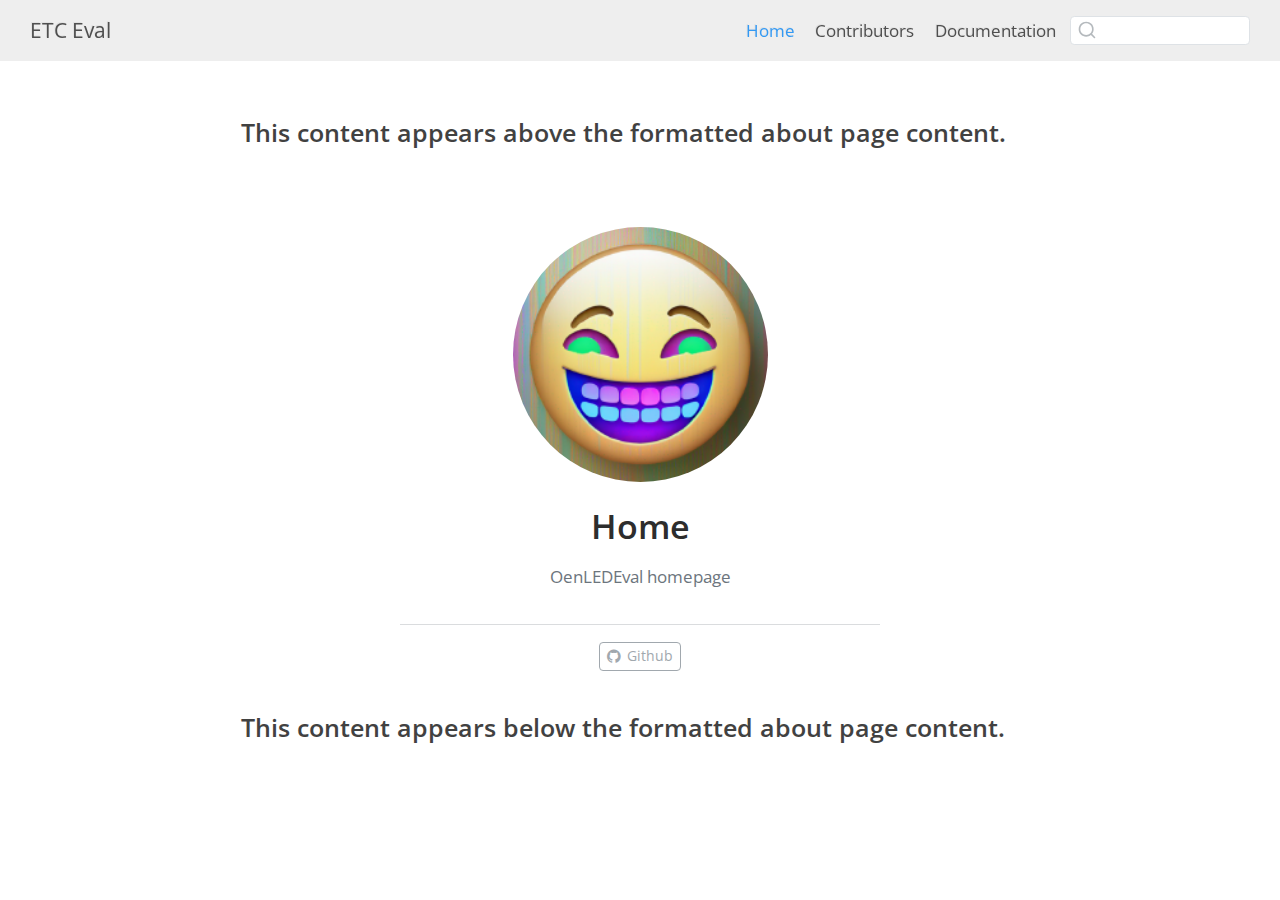
==== index.html @ ea9f5518 "Built site for gh-pages" ====
<!DOCTYPE html>
<html xmlns="http://www.w3.org/1999/xhtml" lang="en" xml:lang="en"><head>

<meta charset="utf-8">
<meta name="generator" content="quarto-1.4.553">

<meta name="viewport" content="width=device-width, initial-scale=1.0, user-scalable=yes">


<title>ETC Eval - Home</title>
<style>
code{white-space: pre-wrap;}
span.smallcaps{font-variant: small-caps;}
div.columns{display: flex; gap: min(4vw, 1.5em);}
div.column{flex: auto; overflow-x: auto;}
div.hanging-indent{margin-left: 1.5em; text-indent: -1.5em;}
ul.task-list{list-style: none;}
ul.task-list li input[type="checkbox"] {
  width: 0.8em;
  margin: 0 0.8em 0.2em -1em; /* quarto-specific, see https://github.com/quarto-dev/quarto-cli/issues/4556 */ 
  vertical-align: middle;
}
</style>


<script src="site_libs/quarto-nav/quarto-nav.js"></script>
<script src="site_libs/quarto-nav/headroom.min.js"></script>
<script src="site_libs/clipboard/clipboard.min.js"></script>
<script src="site_libs/quarto-search/autocomplete.umd.js"></script>
<script src="site_libs/quarto-search/fuse.min.js"></script>
<script src="site_libs/quarto-search/quarto-search.js"></script>
<meta name="quarto:offset" content="./">
<script src="site_libs/quarto-html/quarto.js"></script>
<script src="site_libs/quarto-html/popper.min.js"></script>
<script src="site_libs/quarto-html/tippy.umd.min.js"></script>
<link href="site_libs/quarto-html/tippy.css" rel="stylesheet">
<link href="site_libs/quarto-html/quarto-syntax-highlighting.css" rel="stylesheet" id="quarto-text-highlighting-styles">
<script src="site_libs/bootstrap/bootstrap.min.js"></script>
<link href="site_libs/bootstrap/bootstrap-icons.css" rel="stylesheet">
<link href="site_libs/bootstrap/bootstrap.min.css" rel="stylesheet" id="quarto-bootstrap" data-mode="light">
<script id="quarto-search-options" type="application/json">{
  "location": "navbar",
  "copy-button": false,
  "collapse-after": 3,
  "panel-placement": "end",
  "type": "textbox",
  "limit": 50,
  "keyboard-shortcut": [
    "f",
    "/",
    "s"
  ],
  "language": {
    "search-no-results-text": "No results",
    "search-matching-documents-text": "matching documents",
    "search-copy-link-title": "Copy link to search",
    "search-hide-matches-text": "Hide additional matches",
    "search-more-match-text": "more match in this document",
    "search-more-matches-text": "more matches in this document",
    "search-clear-button-title": "Clear",
    "search-text-placeholder": "",
    "search-detached-cancel-button-title": "Cancel",
    "search-submit-button-title": "Submit",
    "search-label": "Search"
  }
}</script>


<link rel="stylesheet" href="styles.css">
</head>

<body class="nav-fixed fullcontent">

<div id="quarto-search-results"></div>
  <header id="quarto-header" class="headroom fixed-top">
    <nav class="navbar navbar-expand-lg " data-bs-theme="dark">
      <div class="navbar-container container-fluid">
      <div class="navbar-brand-container mx-auto">
    <a class="navbar-brand" href="./index.html">
    <span class="navbar-title">ETC Eval</span>
    </a>
  </div>
            <div id="quarto-search" class="" title="Search"></div>
          <button class="navbar-toggler" type="button" data-bs-toggle="collapse" data-bs-target="#navbarCollapse" aria-controls="navbarCollapse" aria-expanded="false" aria-label="Toggle navigation" onclick="if (window.quartoToggleHeadroom) { window.quartoToggleHeadroom(); }">
  <span class="navbar-toggler-icon"></span>
</button>
          <div class="collapse navbar-collapse" id="navbarCollapse">
            <ul class="navbar-nav navbar-nav-scroll ms-auto">
  <li class="nav-item">
    <a class="nav-link active" href="./index.html" aria-current="page"> 
<span class="menu-text">Home</span></a>
  </li>  
  <li class="nav-item">
    <a class="nav-link" href="./Contributors.html"> 
<span class="menu-text">Contributors</span></a>
  </li>  
  <li class="nav-item">
    <a class="nav-link" href="./2024 Panel Validation.html"> 
<span class="menu-text">Documentation</span></a>
  </li>  
</ul>
          </div> <!-- /navcollapse -->
          <div class="quarto-navbar-tools">
</div>
      </div> <!-- /container-fluid -->
    </nav>
</header>
<!-- content -->
<div id="quarto-content" class="quarto-container page-columns page-rows-contents page-layout-article page-navbar">
<!-- sidebar -->
<!-- margin-sidebar -->
    
<!-- main -->
<main class="content" id="quarto-document-content">




<section id="this-content-appears-above-the-formatted-about-page-content." class="level3">
<h3 data-anchor-id="this-content-appears-above-the-formatted-about-page-content.">This content appears above the formatted about page content.</h3>
<div class="quarto-about-jolla content">
  <img src="img/OpenLEDEval_logo.png" class="about-image
  round " style="height: 15em; width: 15em;">
 <header id="title-block-header" class="quarto-title-block default">
<div class="quarto-title">
<h1 class="title">Home</h1>
</div>
<div class="quarto-title-meta">
  </div>
</header><div id="hero-heading">
<p>OenLEDEval homepage</p>
</div> 
  <hr class="about-sep">
   <div class="about-links">
  <a href="https://github.com/OpenLEDEval/OpenLEDEval" class="about-link" rel="" target="">
    <i class="bi bi-github"></i>
     <span class="about-link-text">Github</span>
  </a>
</div>
</div>

</section>
<section id="this-content-appears-below-the-formatted-about-page-content." class="level3">
<h3 data-anchor-id="this-content-appears-below-the-formatted-about-page-content.">This content appears below the formatted about page content.</h3>



</section>

</main> <!-- /main -->
<script id="quarto-html-after-body" type="application/javascript">
window.document.addEventListener("DOMContentLoaded", function (event) {
  const toggleBodyColorMode = (bsSheetEl) => {
    const mode = bsSheetEl.getAttribute("data-mode");
    const bodyEl = window.document.querySelector("body");
    if (mode === "dark") {
      bodyEl.classList.add("quarto-dark");
      bodyEl.classList.remove("quarto-light");
    } else {
      bodyEl.classList.add("quarto-light");
      bodyEl.classList.remove("quarto-dark");
    }
  }
  const toggleBodyColorPrimary = () => {
    const bsSheetEl = window.document.querySelector("link#quarto-bootstrap");
    if (bsSheetEl) {
      toggleBodyColorMode(bsSheetEl);
    }
  }
  toggleBodyColorPrimary();  
  const isCodeAnnotation = (el) => {
    for (const clz of el.classList) {
      if (clz.startsWith('code-annotation-')) {                     
        return true;
      }
    }
    return false;
  }
  const clipboard = new window.ClipboardJS('.code-copy-button', {
    text: function(trigger) {
      const codeEl = trigger.previousElementSibling.cloneNode(true);
      for (const childEl of codeEl.children) {
        if (isCodeAnnotation(childEl)) {
          childEl.remove();
        }
      }
      return codeEl.innerText;
    }
  });
  clipboard.on('success', function(e) {
    // button target
    const button = e.trigger;
    // don't keep focus
    button.blur();
    // flash "checked"
    button.classList.add('code-copy-button-checked');
    var currentTitle = button.getAttribute("title");
    button.setAttribute("title", "Copied!");
    let tooltip;
    if (window.bootstrap) {
      button.setAttribute("data-bs-toggle", "tooltip");
      button.setAttribute("data-bs-placement", "left");
      button.setAttribute("data-bs-title", "Copied!");
      tooltip = new bootstrap.Tooltip(button, 
        { trigger: "manual", 
          customClass: "code-copy-button-tooltip",
          offset: [0, -8]});
      tooltip.show();    
    }
    setTimeout(function() {
      if (tooltip) {
        tooltip.hide();
        button.removeAttribute("data-bs-title");
        button.removeAttribute("data-bs-toggle");
        button.removeAttribute("data-bs-placement");
      }
      button.setAttribute("title", currentTitle);
      button.classList.remove('code-copy-button-checked');
    }, 1000);
    // clear code selection
    e.clearSelection();
  });
    var localhostRegex = new RegExp(/^(?:http|https):\/\/localhost\:?[0-9]*\//);
    var mailtoRegex = new RegExp(/^mailto:/);
      var filterRegex = new RegExp('/' + window.location.host + '/');
    var isInternal = (href) => {
        return filterRegex.test(href) || localhostRegex.test(href) || mailtoRegex.test(href);
    }
    // Inspect non-navigation links and adorn them if external
 	var links = window.document.querySelectorAll('a[href]:not(.nav-link):not(.navbar-brand):not(.toc-action):not(.sidebar-link):not(.sidebar-item-toggle):not(.pagination-link):not(.no-external):not([aria-hidden]):not(.dropdown-item):not(.quarto-navigation-tool)');
    for (var i=0; i<links.length; i++) {
      const link = links[i];
      if (!isInternal(link.href)) {
        // undo the damage that might have been done by quarto-nav.js in the case of
        // links that we want to consider external
        if (link.dataset.originalHref !== undefined) {
          link.href = link.dataset.originalHref;
        }
      }
    }
  function tippyHover(el, contentFn, onTriggerFn, onUntriggerFn) {
    const config = {
      allowHTML: true,
      maxWidth: 500,
      delay: 100,
      arrow: false,
      appendTo: function(el) {
          return el.parentElement;
      },
      interactive: true,
      interactiveBorder: 10,
      theme: 'quarto',
      placement: 'bottom-start',
    };
    if (contentFn) {
      config.content = contentFn;
    }
    if (onTriggerFn) {
      config.onTrigger = onTriggerFn;
    }
    if (onUntriggerFn) {
      config.onUntrigger = onUntriggerFn;
    }
    window.tippy(el, config); 
  }
  const noterefs = window.document.querySelectorAll('a[role="doc-noteref"]');
  for (var i=0; i<noterefs.length; i++) {
    const ref = noterefs[i];
    tippyHover(ref, function() {
      // use id or data attribute instead here
      let href = ref.getAttribute('data-footnote-href') || ref.getAttribute('href');
      try { href = new URL(href).hash; } catch {}
      const id = href.replace(/^#\/?/, "");
      const note = window.document.getElementById(id);
      if (note) {
        return note.innerHTML;
      } else {
        return "";
      }
    });
  }
  const xrefs = window.document.querySelectorAll('a.quarto-xref');
  const processXRef = (id, note) => {
    // Strip column container classes
    const stripColumnClz = (el) => {
      el.classList.remove("page-full", "page-columns");
      if (el.children) {
        for (const child of el.children) {
          stripColumnClz(child);
        }
      }
    }
    stripColumnClz(note)
    if (id === null || id.startsWith('sec-')) {
      // Special case sections, only their first couple elements
      const container = document.createElement("div");
      if (note.children && note.children.length > 2) {
        container.appendChild(note.children[0].cloneNode(true));
        for (let i = 1; i < note.children.length; i++) {
          const child = note.children[i];
          if (child.tagName === "P" && child.innerText === "") {
            continue;
          } else {
            container.appendChild(child.cloneNode(true));
            break;
          }
        }
        if (window.Quarto?.typesetMath) {
          window.Quarto.typesetMath(container);
        }
        return container.innerHTML
      } else {
        if (window.Quarto?.typesetMath) {
          window.Quarto.typesetMath(note);
        }
        return note.innerHTML;
      }
    } else {
      // Remove any anchor links if they are present
      const anchorLink = note.querySelector('a.anchorjs-link');
      if (anchorLink) {
        anchorLink.remove();
      }
      if (window.Quarto?.typesetMath) {
        window.Quarto.typesetMath(note);
      }
      // TODO in 1.5, we should make sure this works without a callout special case
      if (note.classList.contains("callout")) {
        return note.outerHTML;
      } else {
        return note.innerHTML;
      }
    }
  }
  for (var i=0; i<xrefs.length; i++) {
    const xref = xrefs[i];
    tippyHover(xref, undefined, function(instance) {
      instance.disable();
      let url = xref.getAttribute('href');
      let hash = undefined; 
      if (url.startsWith('#')) {
        hash = url;
      } else {
        try { hash = new URL(url).hash; } catch {}
      }
      if (hash) {
        const id = hash.replace(/^#\/?/, "");
        const note = window.document.getElementById(id);
        if (note !== null) {
          try {
            const html = processXRef(id, note.cloneNode(true));
            instance.setContent(html);
          } finally {
            instance.enable();
            instance.show();
          }
        } else {
          // See if we can fetch this
          fetch(url.split('#')[0])
          .then(res => res.text())
          .then(html => {
            const parser = new DOMParser();
            const htmlDoc = parser.parseFromString(html, "text/html");
            const note = htmlDoc.getElementById(id);
            if (note !== null) {
              const html = processXRef(id, note);
              instance.setContent(html);
            } 
          }).finally(() => {
            instance.enable();
            instance.show();
          });
        }
      } else {
        // See if we can fetch a full url (with no hash to target)
        // This is a special case and we should probably do some content thinning / targeting
        fetch(url)
        .then(res => res.text())
        .then(html => {
          const parser = new DOMParser();
          const htmlDoc = parser.parseFromString(html, "text/html");
          const note = htmlDoc.querySelector('main.content');
          if (note !== null) {
            // This should only happen for chapter cross references
            // (since there is no id in the URL)
            // remove the first header
            if (note.children.length > 0 && note.children[0].tagName === "HEADER") {
              note.children[0].remove();
            }
            const html = processXRef(null, note);
            instance.setContent(html);
          } 
        }).finally(() => {
          instance.enable();
          instance.show();
        });
      }
    }, function(instance) {
    });
  }
      let selectedAnnoteEl;
      const selectorForAnnotation = ( cell, annotation) => {
        let cellAttr = 'data-code-cell="' + cell + '"';
        let lineAttr = 'data-code-annotation="' +  annotation + '"';
        const selector = 'span[' + cellAttr + '][' + lineAttr + ']';
        return selector;
      }
      const selectCodeLines = (annoteEl) => {
        const doc = window.document;
        const targetCell = annoteEl.getAttribute("data-target-cell");
        const targetAnnotation = annoteEl.getAttribute("data-target-annotation");
        const annoteSpan = window.document.querySelector(selectorForAnnotation(targetCell, targetAnnotation));
        const lines = annoteSpan.getAttribute("data-code-lines").split(",");
        const lineIds = lines.map((line) => {
          return targetCell + "-" + line;
        })
        let top = null;
        let height = null;
        let parent = null;
        if (lineIds.length > 0) {
            //compute the position of the single el (top and bottom and make a div)
            const el = window.document.getElementById(lineIds[0]);
            top = el.offsetTop;
            height = el.offsetHeight;
            parent = el.parentElement.parentElement;
          if (lineIds.length > 1) {
            const lastEl = window.document.getElementById(lineIds[lineIds.length - 1]);
            const bottom = lastEl.offsetTop + lastEl.offsetHeight;
            height = bottom - top;
          }
          if (top !== null && height !== null && parent !== null) {
            // cook up a div (if necessary) and position it 
            let div = window.document.getElementById("code-annotation-line-highlight");
            if (div === null) {
              div = window.document.createElement("div");
              div.setAttribute("id", "code-annotation-line-highlight");
              div.style.position = 'absolute';
              parent.appendChild(div);
            }
            div.style.top = top - 2 + "px";
            div.style.height = height + 4 + "px";
            div.style.left = 0;
            let gutterDiv = window.document.getElementById("code-annotation-line-highlight-gutter");
            if (gutterDiv === null) {
              gutterDiv = window.document.createElement("div");
              gutterDiv.setAttribute("id", "code-annotation-line-highlight-gutter");
              gutterDiv.style.position = 'absolute';
              const codeCell = window.document.getElementById(targetCell);
              const gutter = codeCell.querySelector('.code-annotation-gutter');
              gutter.appendChild(gutterDiv);
            }
            gutterDiv.style.top = top - 2 + "px";
            gutterDiv.style.height = height + 4 + "px";
          }
          selectedAnnoteEl = annoteEl;
        }
      };
      const unselectCodeLines = () => {
        const elementsIds = ["code-annotation-line-highlight", "code-annotation-line-highlight-gutter"];
        elementsIds.forEach((elId) => {
          const div = window.document.getElementById(elId);
          if (div) {
            div.remove();
          }
        });
        selectedAnnoteEl = undefined;
      };
        // Handle positioning of the toggle
    window.addEventListener(
      "resize",
      throttle(() => {
        elRect = undefined;
        if (selectedAnnoteEl) {
          selectCodeLines(selectedAnnoteEl);
        }
      }, 10)
    );
    function throttle(fn, ms) {
    let throttle = false;
    let timer;
      return (...args) => {
        if(!throttle) { // first call gets through
            fn.apply(this, args);
            throttle = true;
        } else { // all the others get throttled
            if(timer) clearTimeout(timer); // cancel #2
            timer = setTimeout(() => {
              fn.apply(this, args);
              timer = throttle = false;
            }, ms);
        }
      };
    }
      // Attach click handler to the DT
      const annoteDls = window.document.querySelectorAll('dt[data-target-cell]');
      for (const annoteDlNode of annoteDls) {
        annoteDlNode.addEventListener('click', (event) => {
          const clickedEl = event.target;
          if (clickedEl !== selectedAnnoteEl) {
            unselectCodeLines();
            const activeEl = window.document.querySelector('dt[data-target-cell].code-annotation-active');
            if (activeEl) {
              activeEl.classList.remove('code-annotation-active');
            }
            selectCodeLines(clickedEl);
            clickedEl.classList.add('code-annotation-active');
          } else {
            // Unselect the line
            unselectCodeLines();
            clickedEl.classList.remove('code-annotation-active');
          }
        });
      }
  const findCites = (el) => {
    const parentEl = el.parentElement;
    if (parentEl) {
      const cites = parentEl.dataset.cites;
      if (cites) {
        return {
          el,
          cites: cites.split(' ')
        };
      } else {
        return findCites(el.parentElement)
      }
    } else {
      return undefined;
    }
  };
  var bibliorefs = window.document.querySelectorAll('a[role="doc-biblioref"]');
  for (var i=0; i<bibliorefs.length; i++) {
    const ref = bibliorefs[i];
    const citeInfo = findCites(ref);
    if (citeInfo) {
      tippyHover(citeInfo.el, function() {
        var popup = window.document.createElement('div');
        citeInfo.cites.forEach(function(cite) {
          var citeDiv = window.document.createElement('div');
          citeDiv.classList.add('hanging-indent');
          citeDiv.classList.add('csl-entry');
          var biblioDiv = window.document.getElementById('ref-' + cite);
          if (biblioDiv) {
            citeDiv.innerHTML = biblioDiv.innerHTML;
          }
          popup.appendChild(citeDiv);
        });
        return popup.innerHTML;
      });
    }
  }
});
</script>
</div> <!-- /content -->




</body></html>
---- site_libs/quarto-html/tippy.css ----
.tippy-box[data-animation=fade][data-state=hidden]{opacity:0}[data-tippy-root]{max-width:calc(100vw - 10px)}.tippy-box{position:relative;background-color:#333;color:#fff;border-radius:4px;font-size:14px;line-height:1.4;white-space:normal;outline:0;transition-property:transform,visibility,opacity}.tippy-box[data-placement^=top]>.tippy-arrow{bottom:0}.tippy-box[data-placement^=top]>.tippy-arrow:before{bottom:-7px;left:0;border-width:8px 8px 0;border-top-color:initial;transform-origin:center top}.tippy-box[data-placement^=bottom]>.tippy-arrow{top:0}.tippy-box[data-placement^=bottom]>.tippy-arrow:before{top:-7px;left:0;border-width:0 8px 8px;border-bottom-color:initial;transform-origin:center bottom}.tippy-box[data-placement^=left]>.tippy-arrow{right:0}.tippy-box[data-placement^=left]>.tippy-arrow:before{border-width:8px 0 8px 8px;border-left-color:initial;right:-7px;transform-origin:center left}.tippy-box[data-placement^=right]>.tippy-arrow{left:0}.tippy-box[data-placement^=right]>.tippy-arrow:before{left:-7px;border-width:8px 8px 8px 0;border-right-color:initial;transform-origin:center right}.tippy-box[data-inertia][data-state=visible]{transition-timing-function:cubic-bezier(.54,1.5,.38,1.11)}.tippy-arrow{width:16px;height:16px;color:#333}.tippy-arrow:before{content:"";position:absolute;border-color:transparent;border-style:solid}.tippy-content{position:relative;padding:5px 9px;z-index:1}
---- site_libs/quarto-html/quarto-syntax-highlighting.css ----
/* quarto syntax highlight colors */
:root {
  --quarto-hl-ot-color: #003B4F;
  --quarto-hl-at-color: #657422;
  --quarto-hl-ss-color: #20794D;
  --quarto-hl-an-color: #5E5E5E;
  --quarto-hl-fu-color: #4758AB;
  --quarto-hl-st-color: #20794D;
  --quarto-hl-cf-color: #003B4F;
  --quarto-hl-op-color: #5E5E5E;
  --quarto-hl-er-color: #AD0000;
  --quarto-hl-bn-color: #AD0000;
  --quarto-hl-al-color: #AD0000;
  --quarto-hl-va-color: #111111;
  --quarto-hl-bu-color: inherit;
  --quarto-hl-ex-color: inherit;
  --quarto-hl-pp-color: #AD0000;
  --quarto-hl-in-color: #5E5E5E;
  --quarto-hl-vs-color: #20794D;
  --quarto-hl-wa-color: #5E5E5E;
  --quarto-hl-do-color: #5E5E5E;
  --quarto-hl-im-color: #00769E;
  --quarto-hl-ch-color: #20794D;
  --quarto-hl-dt-color: #AD0000;
  --quarto-hl-fl-color: #AD0000;
  --quarto-hl-co-color: #5E5E5E;
  --quarto-hl-cv-color: #5E5E5E;
  --quarto-hl-cn-color: #8f5902;
  --quarto-hl-sc-color: #5E5E5E;
  --quarto-hl-dv-color: #AD0000;
  --quarto-hl-kw-color: #003B4F;
}

/* other quarto variables */
:root {
  --quarto-font-monospace: SFMono-Regular, Menlo, Monaco, Consolas, "Liberation Mono", "Courier New", monospace;
}

pre > code.sourceCode > span {
  color: #003B4F;
}

code span {
  color: #003B4F;
}

code.sourceCode > span {
  color: #003B4F;
}

div.sourceCode,
div.sourceCode pre.sourceCode {
  color: #003B4F;
}

code span.ot {
  color: #003B4F;
  font-style: inherit;
}

code span.at {
  color: #657422;
  font-style: inherit;
}

code span.ss {
  color: #20794D;
  font-style: inherit;
}

code span.an {
  color: #5E5E5E;
  font-style: inherit;
}

code span.fu {
  color: #4758AB;
  font-style: inherit;
}

code span.st {
  color: #20794D;
  font-style: inherit;
}

code span.cf {
  color: #003B4F;
  font-style: inherit;
}

code span.op {
  color: #5E5E5E;
  font-style: inherit;
}

code span.er {
  color: #AD0000;
  font-style: inherit;
}

code span.bn {
  color: #AD0000;
  font-style: inherit;
}

code span.al {
  color: #AD0000;
  font-style: inherit;
}

code span.va {
  color: #111111;
  font-style: inherit;
}

code span.bu {
  font-style: inherit;
}

code span.ex {
  font-style: inherit;
}

code span.pp {
  color: #AD0000;
  font-style: inherit;
}

code span.in {
  color: #5E5E5E;
  font-style: inherit;
}

code span.vs {
  color: #20794D;
  font-style: inherit;
}

code span.wa {
  color: #5E5E5E;
  font-style: italic;
}

code span.do {
  color: #5E5E5E;
  font-style: italic;
}

code span.im {
  color: #00769E;
  font-style: inherit;
}

code span.ch {
  color: #20794D;
  font-style: inherit;
}

code span.dt {
  color: #AD0000;
  font-style: inherit;
}

code span.fl {
  color: #AD0000;
  font-style: inherit;
}

code span.co {
  color: #5E5E5E;
  font-style: inherit;
}

code span.cv {
  color: #5E5E5E;
  font-style: italic;
}

code span.cn {
  color: #8f5902;
  font-style: inherit;
}

code span.sc {
  color: #5E5E5E;
  font-style: inherit;
}

code span.dv {
  color: #AD0000;
  font-style: inherit;
}

code span.kw {
  color: #003B4F;
  font-style: inherit;
}

.prevent-inlining {
  content: "</";
}

/*# sourceMappingURL=debc5d5d77c3f9108843748ff7464032.css.map */
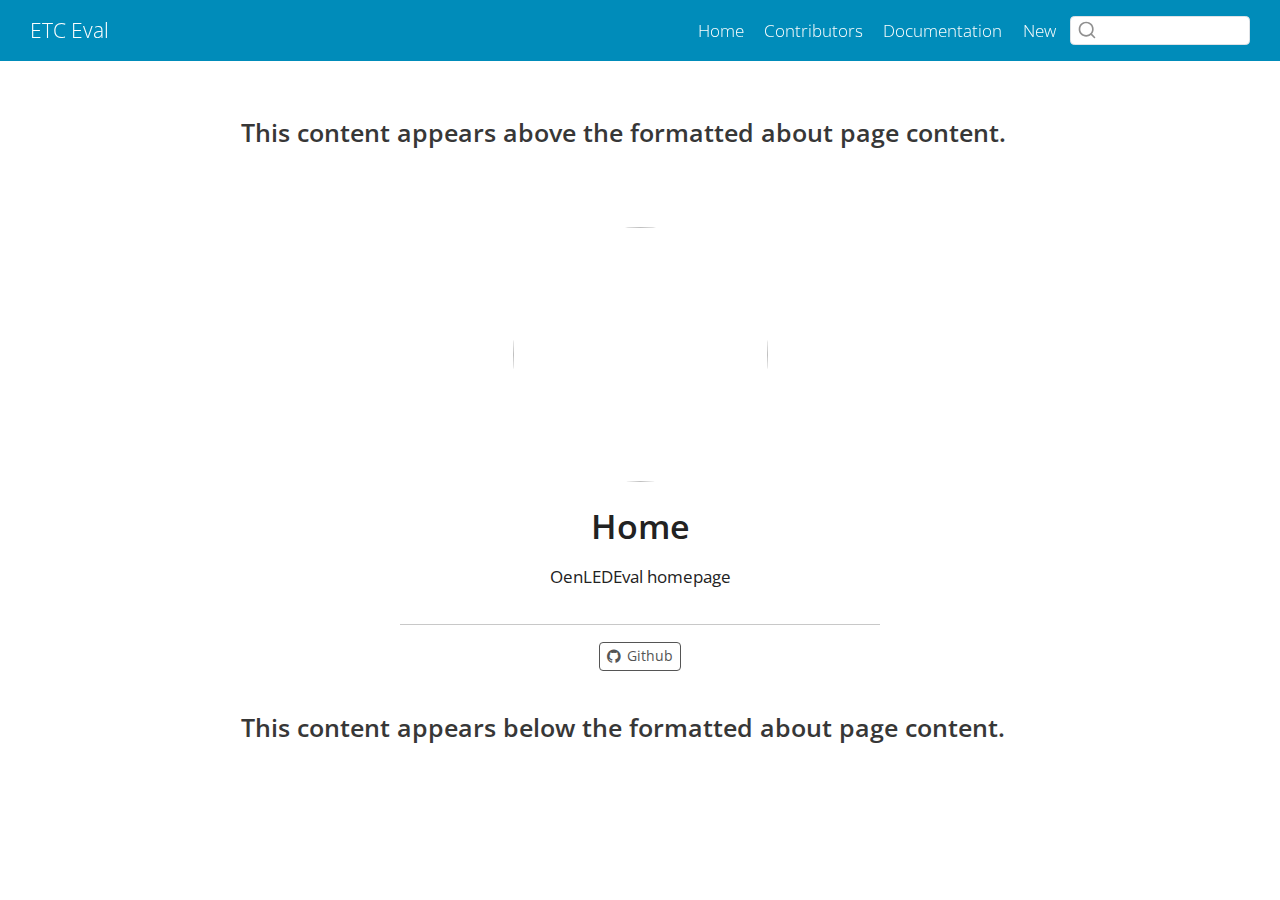
==== commit 31cbb307: "Built site for gh-pages" ====
--- a/index.html
+++ b/index.html
@@ -2,7 +2,7 @@
 <html xmlns="http://www.w3.org/1999/xhtml" lang="en" xml:lang="en"><head>
 
 <meta charset="utf-8">
-<meta name="generator" content="quarto-1.4.553">
+<meta name="generator" content="quarto-1.4.554">
 
 <meta name="viewport" content="width=device-width, initial-scale=1.0, user-scalable=yes">
 
@@ -98,6 +98,10 @@
     <a class="nav-link" href="./2024 Panel Validation.html"> 
 <span class="menu-text">Documentation</span></a>
   </li>  
+  <li class="nav-item">
+    <a class="nav-link" href="./New.html"> 
+<span class="menu-text">New</span></a>
+  </li>  
 </ul>
           </div> <!-- /navcollapse -->
           <div class="quarto-navbar-tools">
@@ -222,7 +226,7 @@
   });
     var localhostRegex = new RegExp(/^(?:http|https):\/\/localhost\:?[0-9]*\//);
     var mailtoRegex = new RegExp(/^mailto:/);
-      var filterRegex = new RegExp('/' + window.location.host + '/');
+      var filterRegex = new RegExp("https:\/\/PSchleh\.github\.io\/OpenLEDEval\/");
     var isInternal = (href) => {
         return filterRegex.test(href) || localhostRegex.test(href) || mailtoRegex.test(href);
     }
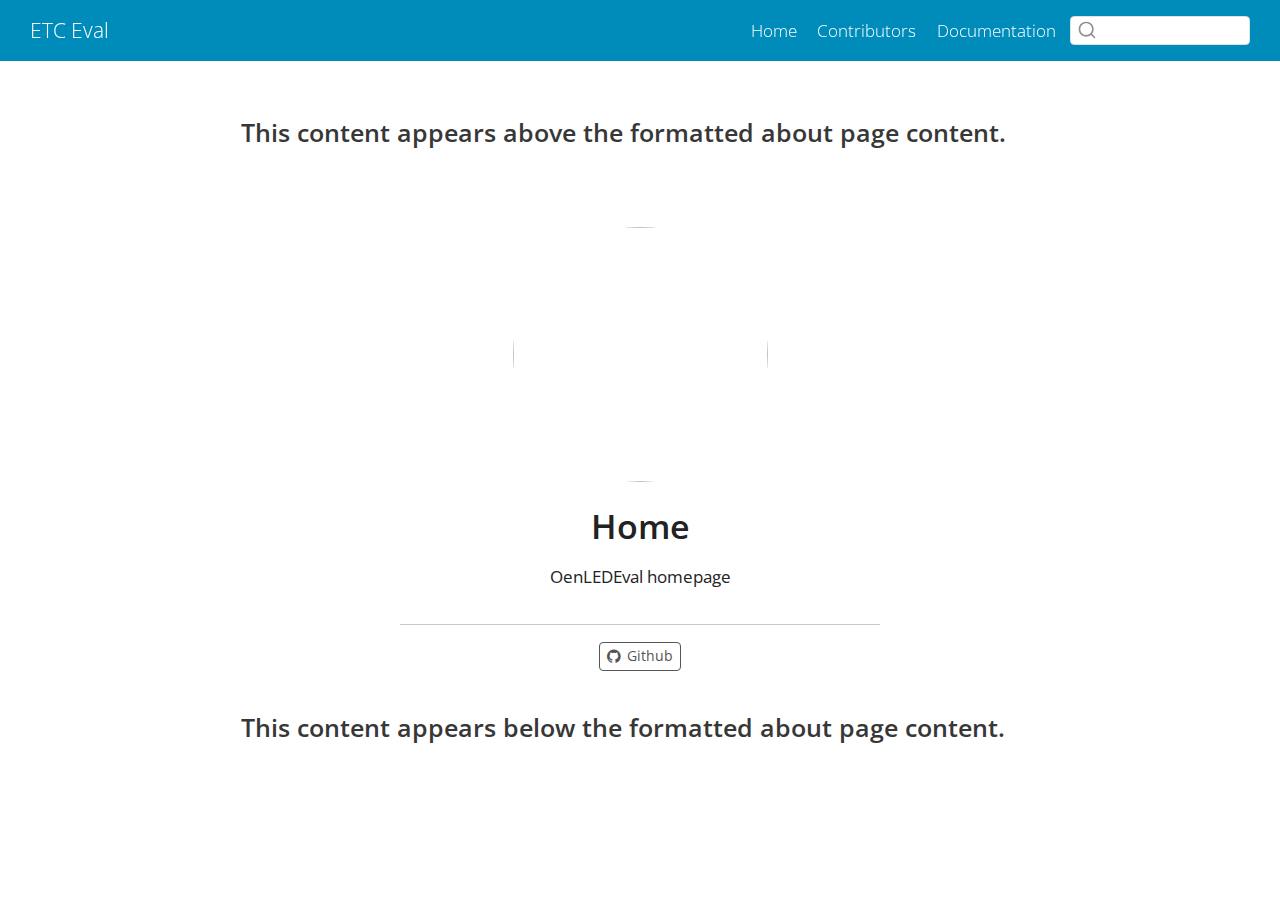
==== commit 07dfec09: "Built site for gh-pages" ====
--- a/index.html
+++ b/index.html
@@ -98,10 +98,6 @@
     <a class="nav-link" href="./2024 Panel Validation.html"> 
 <span class="menu-text">Documentation</span></a>
   </li>  
-  <li class="nav-item">
-    <a class="nav-link" href="./New.html"> 
-<span class="menu-text">New</span></a>
-  </li>  
 </ul>
           </div> <!-- /navcollapse -->
           <div class="quarto-navbar-tools">
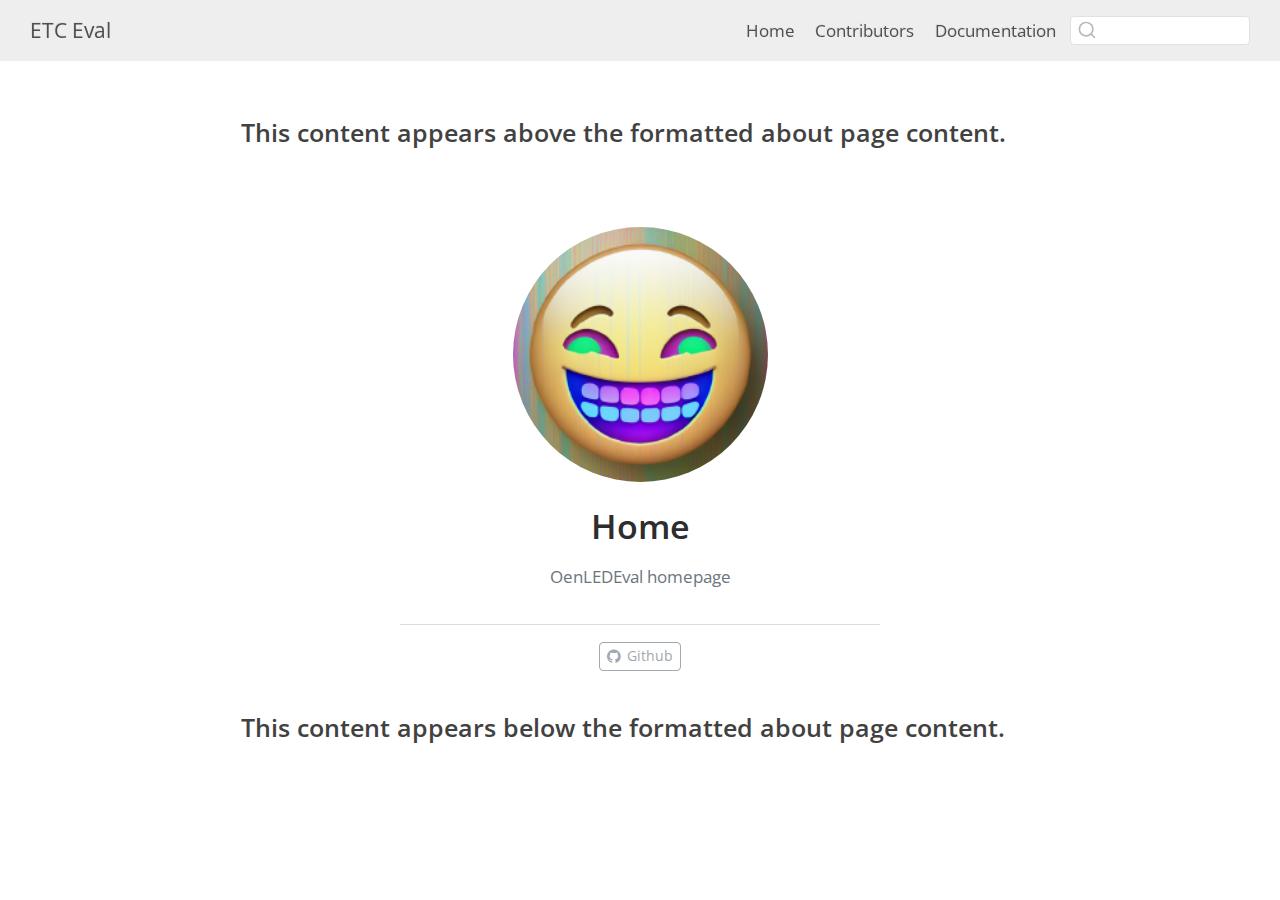
==== commit 2f9cac2a: "Built site for gh-pages" ====
--- a/index.html
+++ b/index.html
@@ -87,7 +87,7 @@
           <div class="collapse navbar-collapse" id="navbarCollapse">
             <ul class="navbar-nav navbar-nav-scroll ms-auto">
   <li class="nav-item">
-    <a class="nav-link active" href="./index.html" aria-current="page"> 
+    <a class="nav-link" href="./index.qmd"> 
 <span class="menu-text">Home</span></a>
   </li>  
   <li class="nav-item">
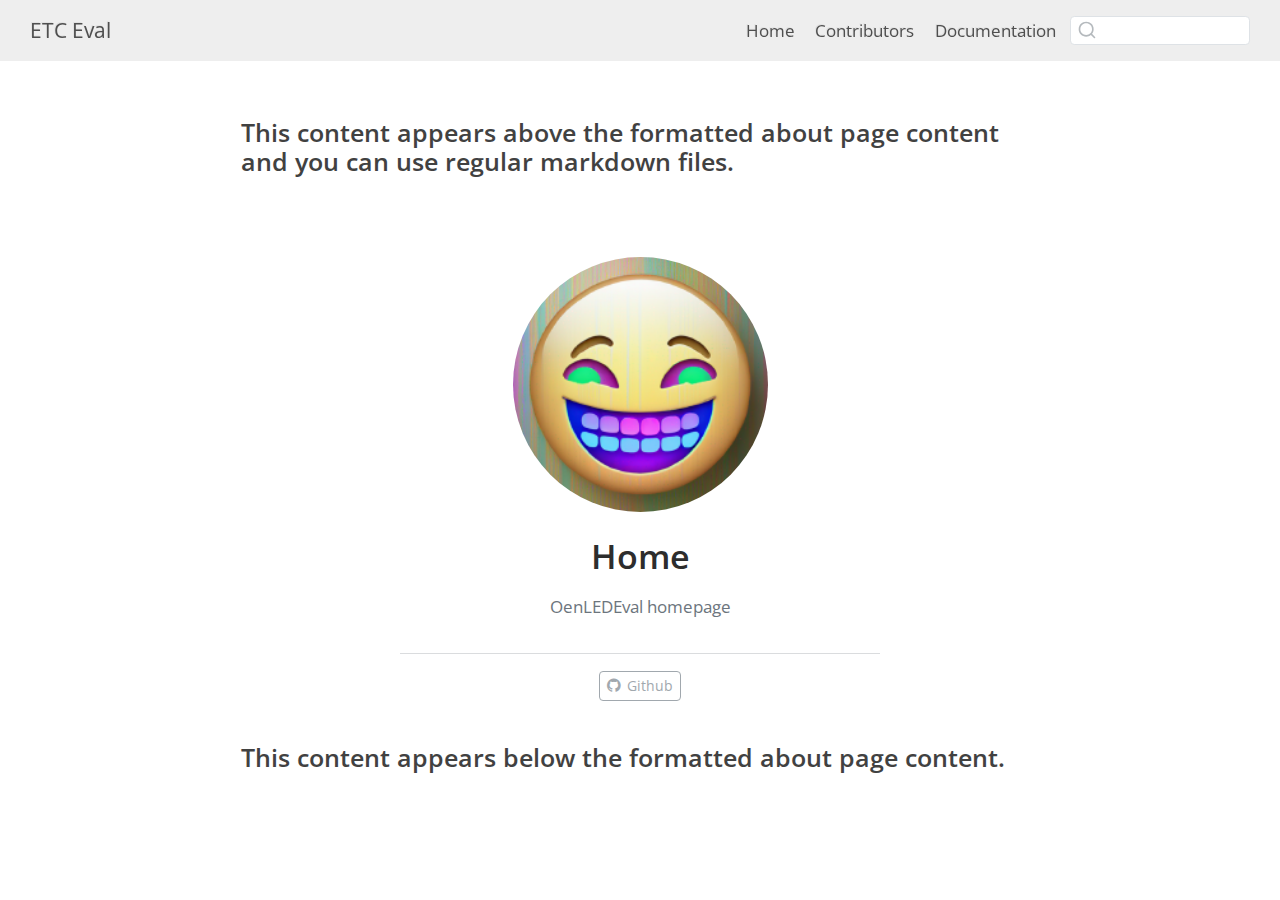
==== commit fb9e4940: "Built site for gh-pages" ====
--- a/index.html
+++ b/index.html
@@ -116,8 +116,8 @@
 
 
 
-<section id="this-content-appears-above-the-formatted-about-page-content." class="level3">
-<h3 data-anchor-id="this-content-appears-above-the-formatted-about-page-content.">This content appears above the formatted about page content.</h3>
+<section id="this-content-appears-above-the-formatted-about-page-content-and-you-can-use-regular-markdown-files." class="level3">
+<h3 data-anchor-id="this-content-appears-above-the-formatted-about-page-content-and-you-can-use-regular-markdown-files.">This content appears above the formatted about page content and you can use regular markdown files.</h3>
 <div class="quarto-about-jolla content">
   <img src="img/OpenLEDEval_logo.png" class="about-image
   round " style="height: 15em; width: 15em;">
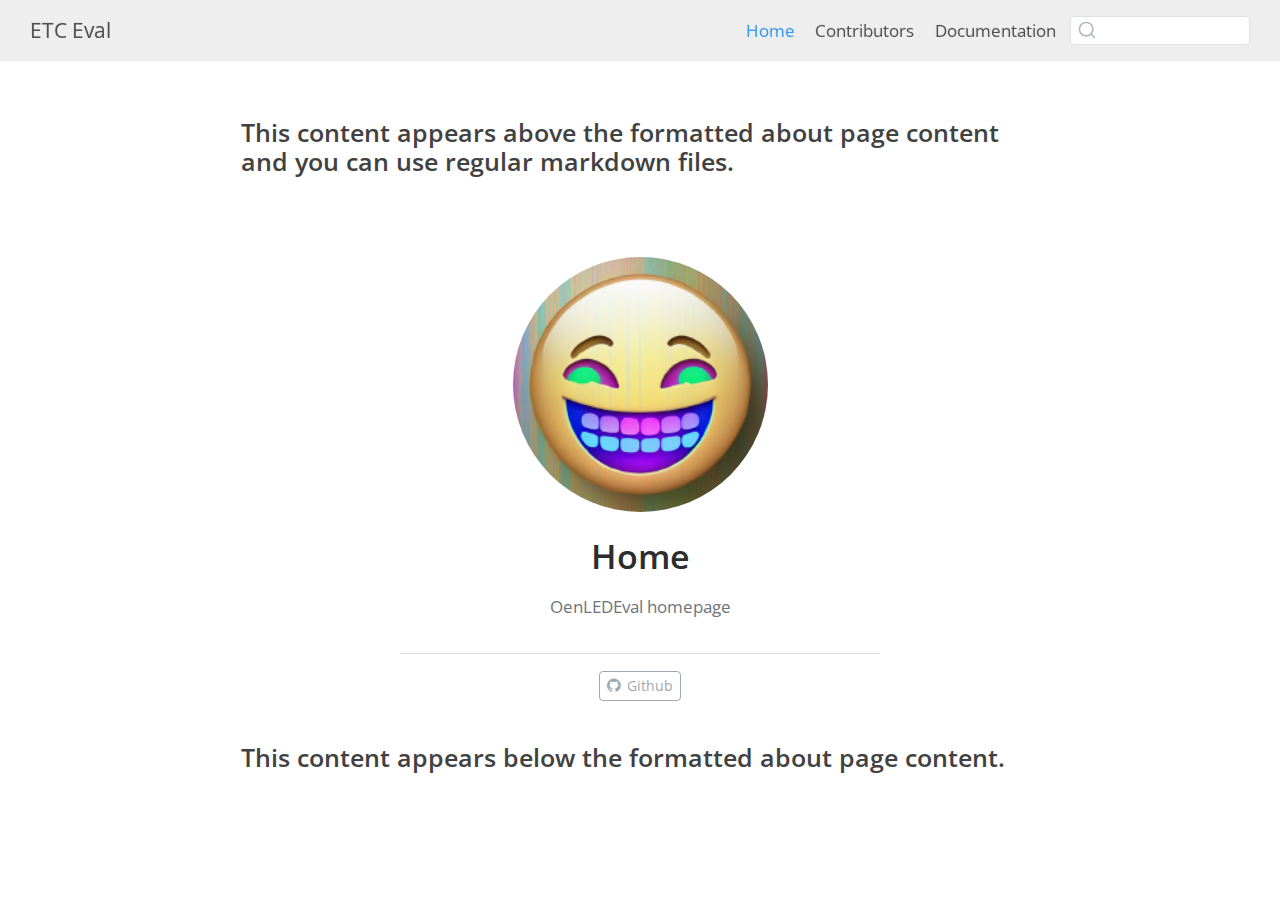
==== commit 14a9fccc: "Built site for gh-pages" ====
--- a/index.html
+++ b/index.html
@@ -87,7 +87,7 @@
           <div class="collapse navbar-collapse" id="navbarCollapse">
             <ul class="navbar-nav navbar-nav-scroll ms-auto">
   <li class="nav-item">
-    <a class="nav-link" href="./index.qmd"> 
+    <a class="nav-link active" href="./index.html" aria-current="page"> 
 <span class="menu-text">Home</span></a>
   </li>  
   <li class="nav-item">
